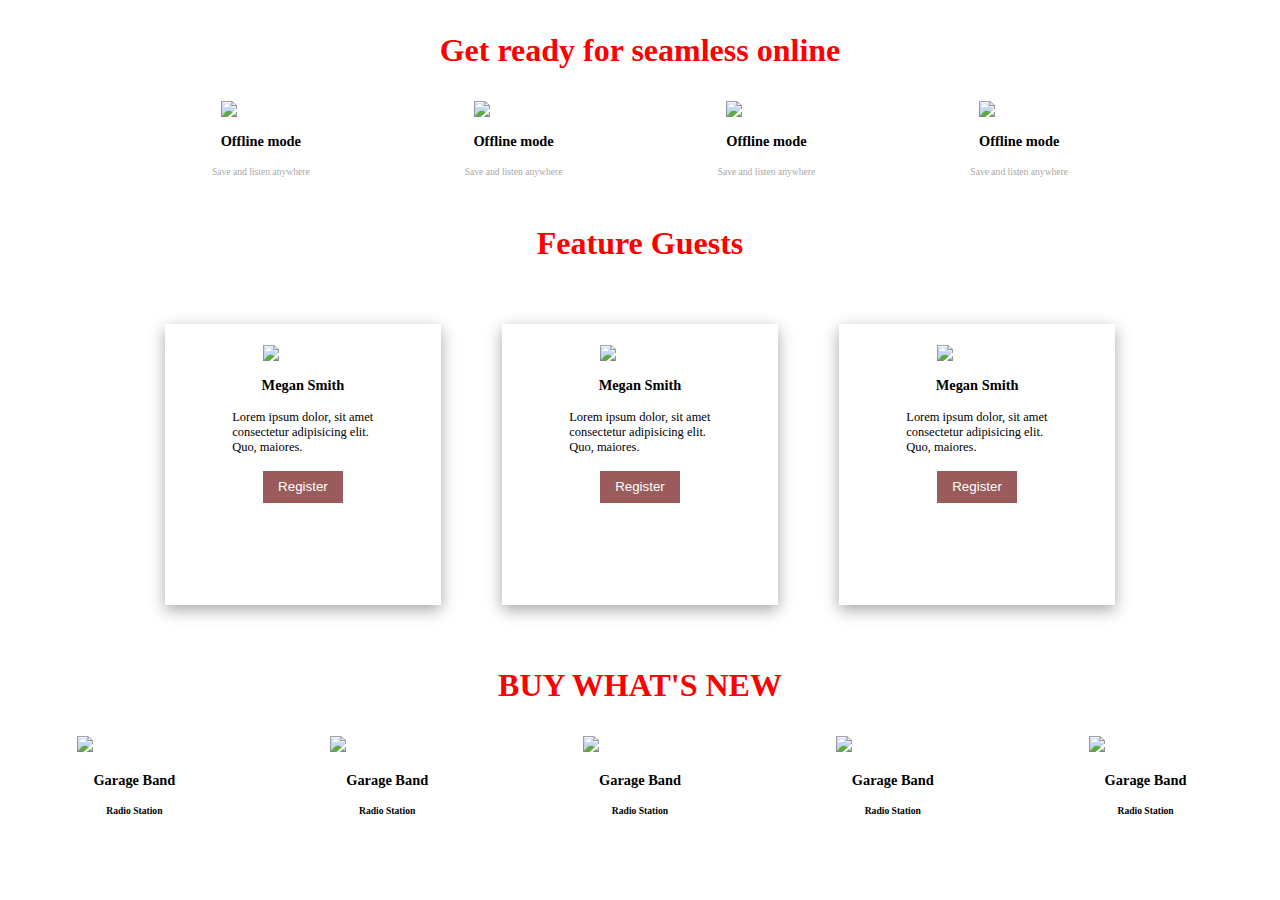
==== index.html @ ce1ae69d "Day2 commit" ====
<!DOCTYPE html>
<html lang="en">
<head>
  <meta charset="UTF-8">
  <meta http-equiv="X-UA-Compatible" content="IE=edge">
  <meta name="viewport" content="width=device-width, initial-scale=1.0">
  <title>Guests Featured</title>
</head>
<body>
  <style>
    #header{
      color:red;
      font-size: 2rem;
      margin: auto;
      justify-content: center;
      margin-top: 2rem;
      text-align: center;

      
    }
    .service{
      margin: auto;
      display: flex;
      justify-content:space-around;
      width: 80%;
      margin-top: 2rem;
    }
    .service-child{
      margin: auto;
      justify-content: center;
      width: 30%;
      height: 100%;
      
    }
    .service-child-box-shadow{
      box-shadow: rgba(0, 0, 0, 0.35) 0px 5px 15px;
    }
    .service-child>img{
      width: 5rem;
      justify-content: center;
      display: flex;
      margin: auto;
      
    }
    .p1{
      font-size: 0.9rem;
      font-weight: bold;
      justify-content: center;
      display: flex;
      margin: 1rem;
      
    }
    .p2{
      font-size: 0.6rem;
     color: darkgray;
     justify-content: center;
      display: flex;
      margin: 1rem;
    }
    .p-details{
      font-size: 0.78rem;
      justify-content: center;
      display: flex;
      margin: 1rem;
      width: 60%;
      justify-content: center;
      display: flex;
      margin: auto;
      padding-bottom: 1rem;
      align-items: center;
    }
button{
  color:white;
  background-color:  rgb(154, 91, 91);
  border: 0;
  width: 5rem;
  height: 2rem;
  justify-content: center;
      display: flex;
      margin: 1.5rem;
      margin: auto;
      align-items: center;
}
.feature{

width: 60%;
justify-content: space-evenly;
height: 15rem;
padding: 2%;
margin: 3%;
transition: transform .2s; /* Animation */
}
.feature:hover{
  transform: translateY(-10px) scale(1.2)
}
.profile-div{
  width:100%;
  display: flex;
  margin-top: 2rem;
}
.prof{

  margin: auto;
  justify-content: space-evenly;


}
.prof>img{
  width:10rem;
}
.p3{
  font-size: 0.6rem;
}

  </style>
  <h1 id="header">Get ready for seamless online</h1>
  <div class="service">
    <div class="service-child">
      <img src="https://cdn-icons-png.flaticon.com/512/3168/3168260.png">
      <p class="p1">Offline mode</p>
      <p class="p2">Save and listen anywhere</p>
    </div>
    <div class="service-child">
      <img src="https://cdn-icons-png.flaticon.com/512/3168/3168260.png">
      <p class="p1">Offline mode</p>
      <p class="p2">Save and listen anywhere</p>
    </div>
    <div class="service-child">
      <img src="https://cdn-icons-png.flaticon.com/512/3168/3168260.png">
      <p class="p1">Offline mode</p>
      <p class="p2">Save and listen anywhere</p>
    </div>
    <div class="service-child">
      <img src="https://cdn-icons-png.flaticon.com/512/3168/3168260.png">
      <p class="p1">Offline mode</p>
      <p class="p2">Save and listen anywhere</p>
    </div>
  </div>
  <h1 id="header">Feature Guests</h1>
<div class="service">
<div class="service-child feature service-child-box-shadow ">
<img src="https://cdn-icons-png.flaticon.com/512/599/599305.png">
<p class="p1">Megan Smith</p>
<p class="p-details">Lorem ipsum dolor, sit amet consectetur adipisicing elit. Quo, maiores.</p>
<button>Register</button>
</div>
<div class="service-child feature service-child-box-shadow">
  <img src="https://cdn-icons-png.flaticon.com/512/599/599305.png">
  <p class="p1">Megan Smith</p>
  <p class="p-details">Lorem ipsum dolor, sit amet consectetur adipisicing elit. Quo, maiores.</p>
  <button>Register</button>
  </div>
  <div class="service-child feature service-child-box-shadow">
    <img src="https://cdn-icons-png.flaticon.com/512/599/599305.png">
    <p class="p1">Megan Smith</p>
    <p class="p-details">Lorem ipsum dolor, sit amet consectetur adipisicing elit. Quo, maiores.</p>
    <button>Register</button>
    </div>
    
</div>
<h1 id="header">BUY WHAT'S NEW</h1>
<div class="profile-div">
  <div class="prof">
    <img src="https://bsmedia.business-standard.com/_media/bs/img/about-page/thumb/464_464/1600709318.jpg">
    <p class="p1">Garage Band</p>
    <p class="p1 p3" >Radio Station</p>
  </div>

  <div class="prof">
    <img src="https://bsmedia.business-standard.com/_media/bs/img/about-page/thumb/464_464/1600709318.jpg">
    <p class="p1">Garage Band</p>
    <p class="p1 p3" >Radio Station</p>
  </div>
  <div class="prof">
    <img src="https://bsmedia.business-standard.com/_media/bs/img/about-page/thumb/464_464/1600709318.jpg">
    <p class="p1">Garage Band</p>
    <p class="p1 p3" >Radio Station</p>
  </div>
  <div class="prof">
    <img src="https://bsmedia.business-standard.com/_media/bs/img/about-page/thumb/464_464/1600709318.jpg">
    <p class="p1">Garage Band</p>
    <p class="p1 p3" >Radio Station</p>
  </div>
  <div class="prof">
    <img src="https://bsmedia.business-standard.com/_media/bs/img/about-page/thumb/464_464/1600709318.jpg">
    <p class="p1">Garage Band</p>
    <p class="p1 p3" >Radio Station</p>
  </div>
</div>

</body>
</html>
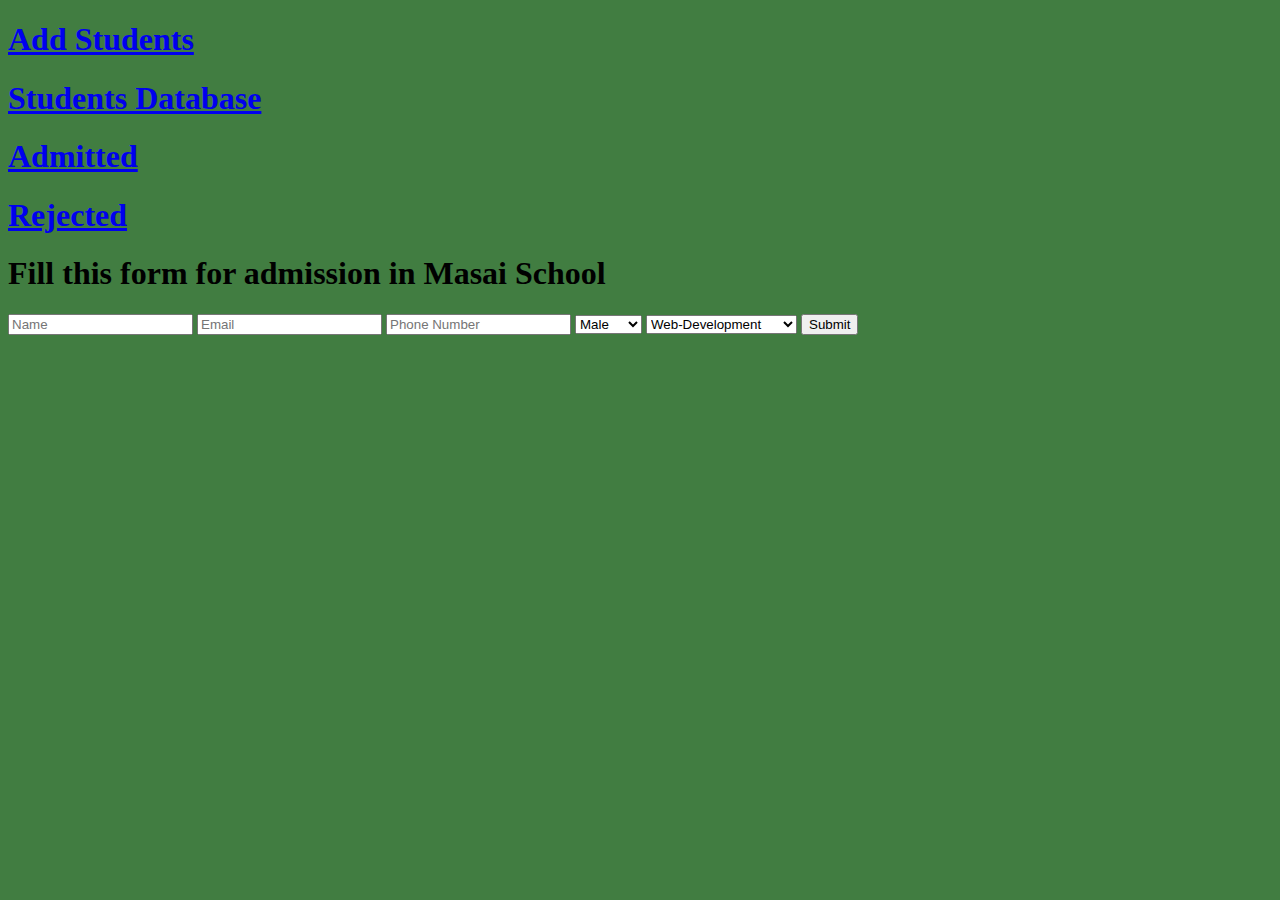
==== commit 48e6b290: "Add files via upload" ====
--- a/index.html
+++ b/index.html
@@ -1,192 +1,51 @@
 <!DOCTYPE html>
 <html lang="en">
+
 <head>
-  <meta charset="UTF-8">
-  <meta http-equiv="X-UA-Compatible" content="IE=edge">
-  <meta name="viewport" content="width=device-width, initial-scale=1.0">
-  <title>Guests Featured</title>
+    <meta charset="UTF-8">
+    <meta http-equiv="X-UA-Compatible" content="IE=edge">
+    <meta name="viewport" content="width=device-width, initial-scale=1.0">
+    <title>Home Page</title>
+
 </head>
+<style>
+    body{
+        background-color: rgb(65, 125, 65);
+    }
+</style>
+
 <body>
-  <style>
-    #header{
-      color:red;
-      font-size: 2rem;
-      margin: auto;
-      justify-content: center;
-      margin-top: 2rem;
-      text-align: center;
+    <div class="navbar">
+        <a href="./index.html">
+            <h1>Add Students</h1>
+        </a>
+        <a href="./students.html">
+            <h1>Students Database</h1>
+        </a>
+        <a href="./admitted.html">
+            <h1>Admitted</h1>
+        </a>
+        <a href="./rejected.html">
+            <h1>Rejected</h1>
+        </a>
+    </div>
+    <h1>Fill this form for admission in Masai School</h1>
+    <form id="form">
+        <input placeholder="Name" type="text" id="name">
+        <input placeholder="Email" type="email" id="email">
+        <input placeholder="Phone Number" type="number" id="phone">
+        <select id="gender">
+            <option value="Male">Male</option>
+            <option value="Female">Female</option>
+        </select>
+        <select id="course">
+            <option value="Web-Development">Web-Development</option>
+            <option value="Android-Development">Android-Development</option>
+            <option value="Data-Analitics">Data-Analitics</option>
+        </select>
+        <input type="submit" value="Submit">
+    </form>
+</body>
+<script src="./index.js"></script>
 
-      
-    }
-    .service{
-      margin: auto;
-      display: flex;
-      justify-content:space-around;
-      width: 80%;
-      margin-top: 2rem;
-    }
-    .service-child{
-      margin: auto;
-      justify-content: center;
-      width: 30%;
-      height: 100%;
-      
-    }
-    .service-child-box-shadow{
-      box-shadow: rgba(0, 0, 0, 0.35) 0px 5px 15px;
-    }
-    .service-child>img{
-      width: 5rem;
-      justify-content: center;
-      display: flex;
-      margin: auto;
-      
-    }
-    .p1{
-      font-size: 0.9rem;
-      font-weight: bold;
-      justify-content: center;
-      display: flex;
-      margin: 1rem;
-      
-    }
-    .p2{
-      font-size: 0.6rem;
-     color: darkgray;
-     justify-content: center;
-      display: flex;
-      margin: 1rem;
-    }
-    .p-details{
-      font-size: 0.78rem;
-      justify-content: center;
-      display: flex;
-      margin: 1rem;
-      width: 60%;
-      justify-content: center;
-      display: flex;
-      margin: auto;
-      padding-bottom: 1rem;
-      align-items: center;
-    }
-button{
-  color:white;
-  background-color:  rgb(154, 91, 91);
-  border: 0;
-  width: 5rem;
-  height: 2rem;
-  justify-content: center;
-      display: flex;
-      margin: 1.5rem;
-      margin: auto;
-      align-items: center;
-}
-.feature{
-
-width: 60%;
-justify-content: space-evenly;
-height: 15rem;
-padding: 2%;
-margin: 3%;
-transition: transform .2s; /* Animation */
-}
-.feature:hover{
-  transform: translateY(-10px) scale(1.2)
-}
-.profile-div{
-  width:100%;
-  display: flex;
-  margin-top: 2rem;
-}
-.prof{
-
-  margin: auto;
-  justify-content: space-evenly;
-
-
-}
-.prof>img{
-  width:10rem;
-}
-.p3{
-  font-size: 0.6rem;
-}
-
-  </style>
-  <h1 id="header">Get ready for seamless online</h1>
-  <div class="service">
-    <div class="service-child">
-      <img src="https://cdn-icons-png.flaticon.com/512/3168/3168260.png">
-      <p class="p1">Offline mode</p>
-      <p class="p2">Save and listen anywhere</p>
-    </div>
-    <div class="service-child">
-      <img src="https://cdn-icons-png.flaticon.com/512/3168/3168260.png">
-      <p class="p1">Offline mode</p>
-      <p class="p2">Save and listen anywhere</p>
-    </div>
-    <div class="service-child">
-      <img src="https://cdn-icons-png.flaticon.com/512/3168/3168260.png">
-      <p class="p1">Offline mode</p>
-      <p class="p2">Save and listen anywhere</p>
-    </div>
-    <div class="service-child">
-      <img src="https://cdn-icons-png.flaticon.com/512/3168/3168260.png">
-      <p class="p1">Offline mode</p>
-      <p class="p2">Save and listen anywhere</p>
-    </div>
-  </div>
-  <h1 id="header">Feature Guests</h1>
-<div class="service">
-<div class="service-child feature service-child-box-shadow ">
-<img src="https://cdn-icons-png.flaticon.com/512/599/599305.png">
-<p class="p1">Megan Smith</p>
-<p class="p-details">Lorem ipsum dolor, sit amet consectetur adipisicing elit. Quo, maiores.</p>
-<button>Register</button>
-</div>
-<div class="service-child feature service-child-box-shadow">
-  <img src="https://cdn-icons-png.flaticon.com/512/599/599305.png">
-  <p class="p1">Megan Smith</p>
-  <p class="p-details">Lorem ipsum dolor, sit amet consectetur adipisicing elit. Quo, maiores.</p>
-  <button>Register</button>
-  </div>
-  <div class="service-child feature service-child-box-shadow">
-    <img src="https://cdn-icons-png.flaticon.com/512/599/599305.png">
-    <p class="p1">Megan Smith</p>
-    <p class="p-details">Lorem ipsum dolor, sit amet consectetur adipisicing elit. Quo, maiores.</p>
-    <button>Register</button>
-    </div>
-    
-</div>
-<h1 id="header">BUY WHAT'S NEW</h1>
-<div class="profile-div">
-  <div class="prof">
-    <img src="https://bsmedia.business-standard.com/_media/bs/img/about-page/thumb/464_464/1600709318.jpg">
-    <p class="p1">Garage Band</p>
-    <p class="p1 p3" >Radio Station</p>
-  </div>
-
-  <div class="prof">
-    <img src="https://bsmedia.business-standard.com/_media/bs/img/about-page/thumb/464_464/1600709318.jpg">
-    <p class="p1">Garage Band</p>
-    <p class="p1 p3" >Radio Station</p>
-  </div>
-  <div class="prof">
-    <img src="https://bsmedia.business-standard.com/_media/bs/img/about-page/thumb/464_464/1600709318.jpg">
-    <p class="p1">Garage Band</p>
-    <p class="p1 p3" >Radio Station</p>
-  </div>
-  <div class="prof">
-    <img src="https://bsmedia.business-standard.com/_media/bs/img/about-page/thumb/464_464/1600709318.jpg">
-    <p class="p1">Garage Band</p>
-    <p class="p1 p3" >Radio Station</p>
-  </div>
-  <div class="prof">
-    <img src="https://bsmedia.business-standard.com/_media/bs/img/about-page/thumb/464_464/1600709318.jpg">
-    <p class="p1">Garage Band</p>
-    <p class="p1 p3" >Radio Station</p>
-  </div>
-</div>
-
-</body>
 </html>